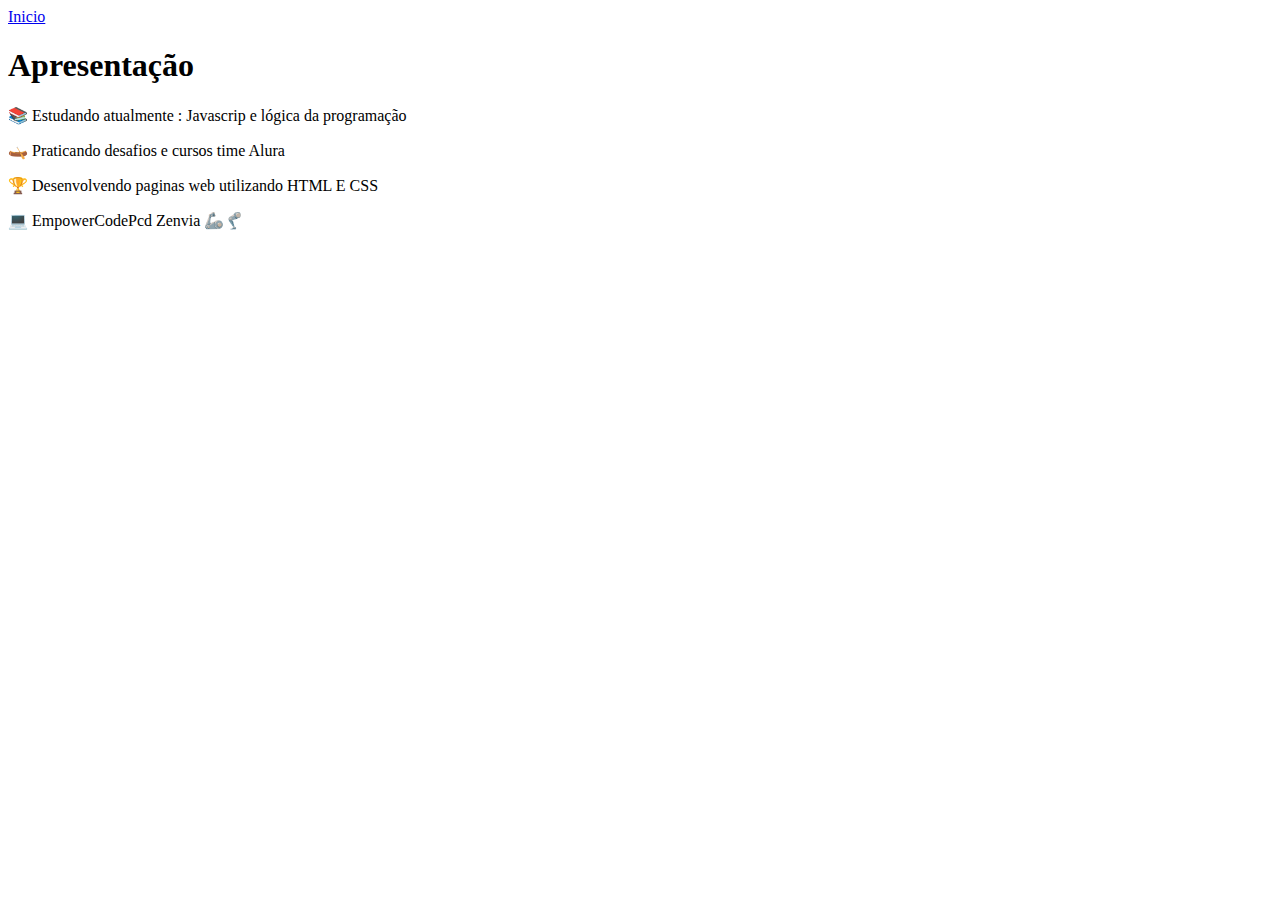
==== apresentacaoPessoal.html @ 7910d7c1 "Add files via upload" ====
<!DOCTYPE html>
<html lang="pt-br">
<head>
    <meta charset="UTF-8">
    <meta name="viewport" content="width=device-width, initial-scale=1.0">
    <title>Sobre Mim</title>
    <link rel="stylesheet" href="estilos/novoEstilo.css">    
</head>
<body class="segundo__fundo">
    <header class="cabecalho">
        <nav class="cabecalho__menu">
            <a class="cabecalho__menu__link" href="index.html">Inicio</a>
        </nav>
    </header>   
    
    <main class="apresentacao">
        <section class="apresentacao__conteudo">
            <h1 class="apresentacao__conteudo__titulo">Apresentação</h1>
                <p class="apresentacao__conteudo__texto">📚 Estudando atualmente : Javascrip e lógica da programação</p>
                <p class="apresentacao__conteudo__texto">🛶 Praticando desafios e cursos time Alura</p>
                <p class="apresentacao__conteudo__texto">🏆 Desenvolvendo paginas web utilizando HTML E CSS</p>
                <p class="apresentacao__conteudo__texto">💻 EmpowerCodePcd Zenvia 🦾🦿</p>
        </section>
    </main> 
</body>
</html>
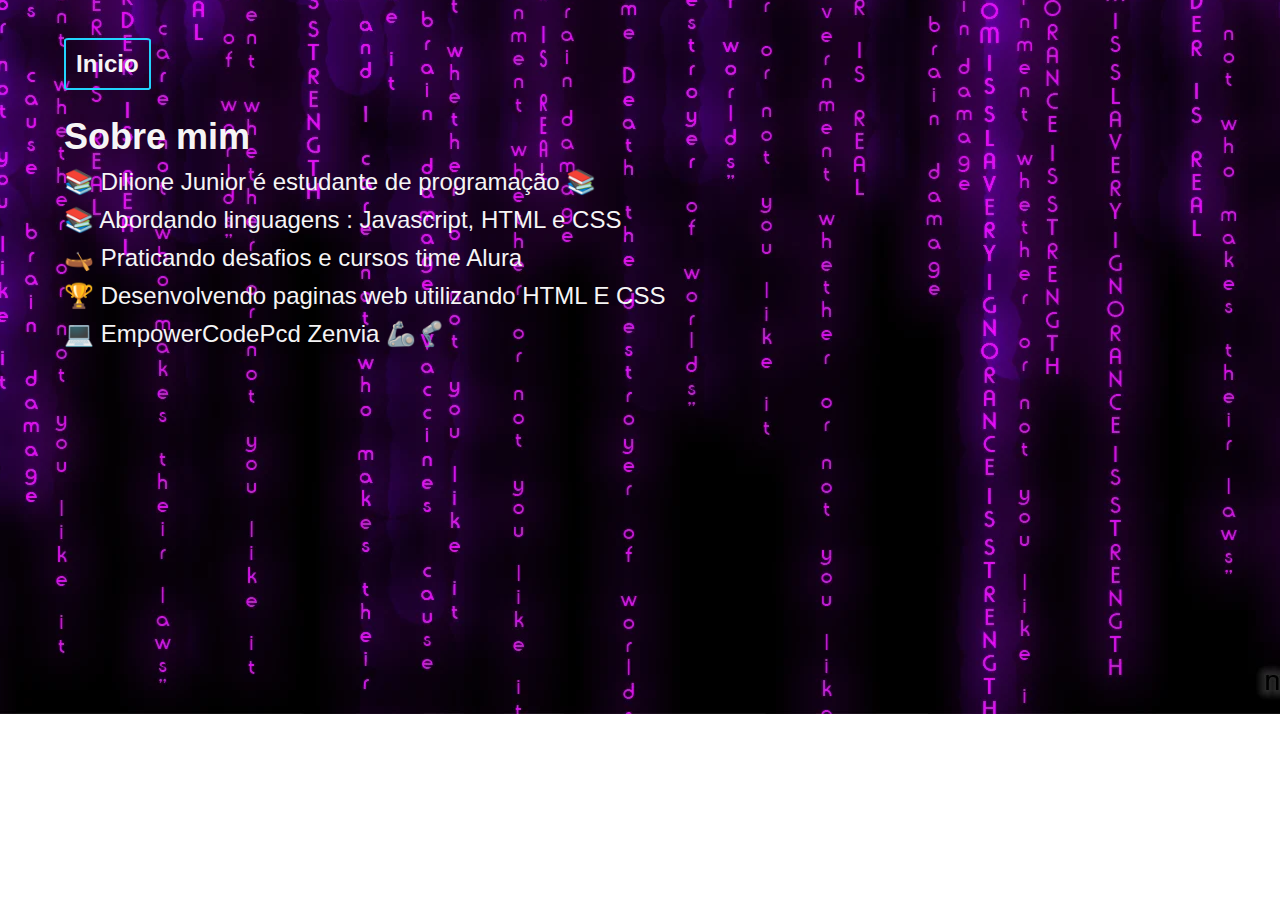
==== commit 53ba6ea4: "Update apresentacaoPessoal.html" ====
--- a/apresentacaoPessoal.html
+++ b/apresentacaoPessoal.html
@@ -15,12 +15,13 @@
     
     <main class="apresentacao">
         <section class="apresentacao__conteudo">
-            <h1 class="apresentacao__conteudo__titulo">Apresentação</h1>
-                <p class="apresentacao__conteudo__texto">📚 Estudando atualmente : Javascrip e lógica da programação</p>
+            <h1 class="apresentacao__conteudo__titulo">Sobre mim</h1>
+                <p class="apresentacao__conteudo__texto">📚 Dilione Junior é estudante de programação 📚</p>
+                <p class="apresentacao__conteudo__texto">📚 Abordando linguagens : Javascript, HTML e CSS</p>
                 <p class="apresentacao__conteudo__texto">🛶 Praticando desafios e cursos time Alura</p>
                 <p class="apresentacao__conteudo__texto">🏆 Desenvolvendo paginas web utilizando HTML E CSS</p>
                 <p class="apresentacao__conteudo__texto">💻 EmpowerCodePcd Zenvia 🦾🦿</p>
         </section>
     </main> 
 </body>
-</html>+</html>
--- a/estilos/novoEstilo.css
+++ b/estilos/novoEstilo.css
@@ -0,0 +1,128 @@
+:root {
+    --cor-primaria: black;
+    --cor-secundaria: whitesmoke;
+    --cor-terciaria: #22D4FD;
+    --cor-hover: #272727;
+}
+* {
+    margin: 0;
+    padding: 0;
+}
+.primeiro__fundo {
+    /* height: 100vh; */
+    color: var(--cor-secundaria);
+    background-image: url(../imagens/planoFundo.jpg);
+}
+.segundo__fundo {
+    /* height: 100vh; */
+    color: var(--cor-secundaria);
+    background-image: url(../imagens/sobreMim11.jpeg);
+    background-repeat: no-repeat;
+    background-position: center center;
+}
+.titulo-destaque {
+    color : var(--cor-terciaria);
+    font-family: 'Gabarito', sans-serif;
+}
+.cabecalho{
+    display: flex;
+    justify-content: space-between;
+    padding: 3% 0 0 5%;
+}
+.cabecalho__menu{
+    display: flex;
+    gap: 80px;
+    justify-content: left;
+}
+.cabecalho__menu__link{
+    font-family: 'Gabarito', sans-serif;
+    font-size: 1.5rem;
+    font-weight: 600;
+    color:var(--cor-secundaria);
+    border: 2px solid var(--cor-terciaria);
+    border-radius: 5%;
+    padding: 10px 10px;
+    text-decoration: none;
+}
+.cabecalho__menu__link:hover {
+    background-color: var(--cor-hover);
+}
+.apresentacao {
+    display: flex;
+    align-items: center;
+    justify-content: space-between;
+    padding: 2% 1% 0 5%;
+    gap: 80px;
+}
+
+.apresentacao__conteudo {
+    width: 65%;
+    display: flex;
+    flex-direction: column;
+    gap: 10px;
+}
+
+.apresentacao__conteudo__titulo {
+    font-size: 2.25rem;
+    font-family: 'Gabarito', sans-serif;
+}
+
+.apresentacao__conteudo__texto {
+    font-size: 1.5rem;
+    font-family: 'Kanit', sans-serif;
+}
+.apresentacao__links{
+    display: flex;
+    flex-direction: column;
+    justify-content: space-between;
+    align-items: center;
+    gap: 32px;
+}
+.apresentacao__links__subtitulo{
+    font-family: 'Krona One', sans-serif;
+    font-size: 1.5rem;
+}
+.apresentacao__links__botao{
+    display: flex;
+    justify-content: center;
+    gap: 16px;
+    border: 2px solid var(--cor-terciaria);
+    width: 40%;
+    text-align: center;
+    border-radius: 10px;
+    font-size: 1.5rem;
+    padding: 21px 10px;
+    text-decoration: none;
+    color: var(--cor-secundaria);
+    font-family: 'Kanit', sans-serif;
+    font-weight: 600;
+}
+.apresentacao__links__botao:hover {
+    background-color: var(--cor-hover);
+}
+.imagem__minha__foto{
+    display: flex;
+   justify-content: space-between;
+   width: 100%;
+  }
+.rodape{
+    background-color: var(--cor-terciaria);
+    color: var(--cor-primaria);
+    padding: 12px;
+    text-align: center;
+    font-family: 'Kanit', sans-serif;
+    font-size: 1.5rem;
+}
+
+@media(max-width:1200px){
+    .cabecalho{ 
+        justify-content: center;
+    }
+    .apresentacao{
+        flex-direction: column-reverse;
+        padding: 5%;
+    }
+    .apresentacao__conteudo{
+        width: auto;
+    }
+}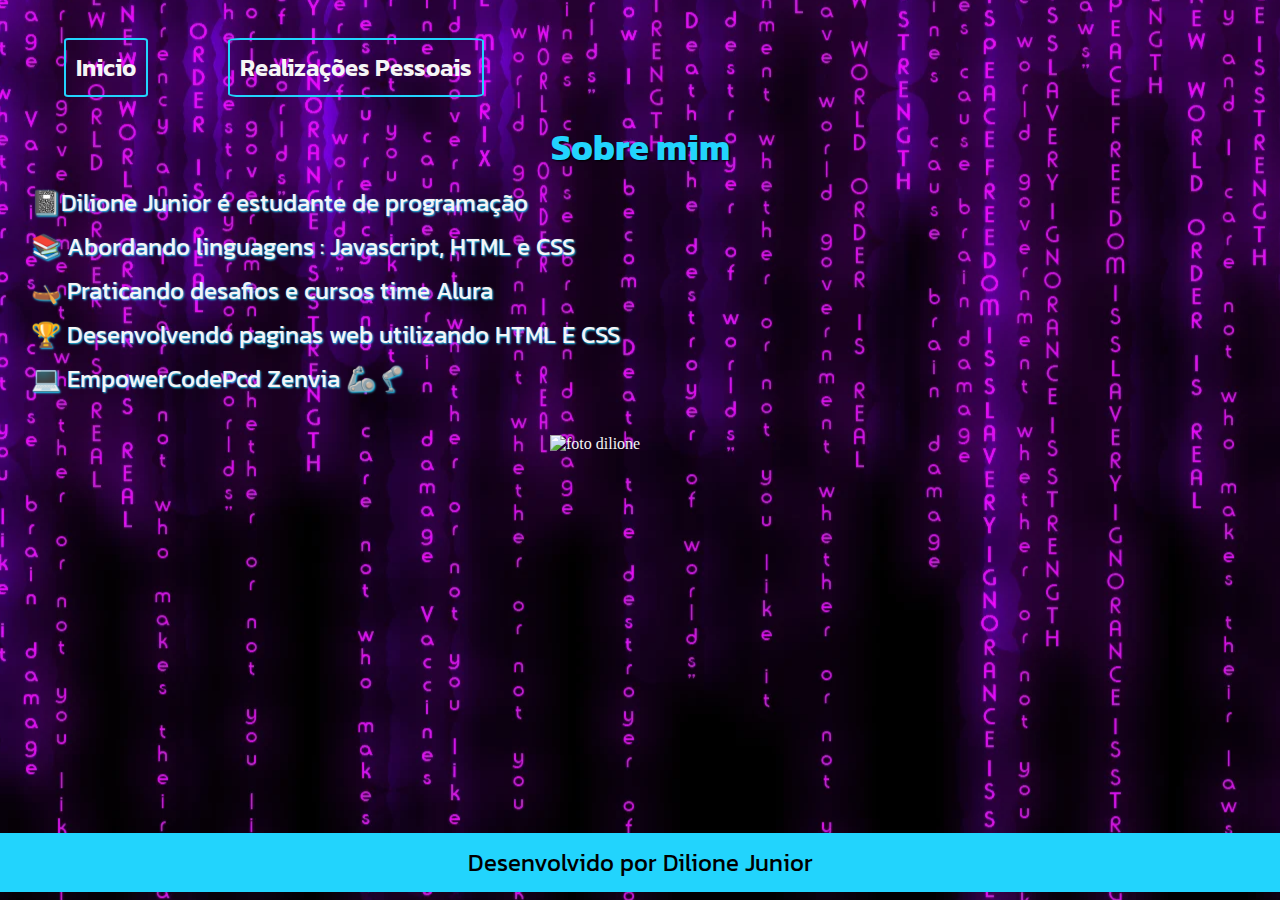
==== commit 2844a51a: "Update apresentacaoPessoal.html" ====
--- a/apresentacaoPessoal.html
+++ b/apresentacaoPessoal.html
@@ -9,19 +9,24 @@
 <body class="segundo__fundo">
     <header class="cabecalho">
         <nav class="cabecalho__menu">
-            <a class="cabecalho__menu__link" href="index.html">Inicio</a>
+            <a class="cabecalho__menu__link" href="index.html" target="_blank" >Inicio</a>
+            <a class="cabecalho__menu__link" href="realizacao.html" target="_blank" >Realizações Pessoais</a>
         </nav>
     </header>   
     
-    <main class="apresentacao">
-        <section class="apresentacao__conteudo">
-            <h1 class="apresentacao__conteudo__titulo">Sobre mim</h1>
-                <p class="apresentacao__conteudo__texto">📚 Dilione Junior é estudante de programação 📚</p>
-                <p class="apresentacao__conteudo__texto">📚 Abordando linguagens : Javascript, HTML e CSS</p>
-                <p class="apresentacao__conteudo__texto">🛶 Praticando desafios e cursos time Alura</p>
-                <p class="apresentacao__conteudo__texto">🏆 Desenvolvendo paginas web utilizando HTML E CSS</p>
-                <p class="apresentacao__conteudo__texto">💻 EmpowerCodePcd Zenvia 🦾🦿</p>
+        <section class="apresentacao__conteudo__pessoal">
+                <h1 class="apresentacao__conteudo__titulo">Sobre mim</h1>
+                        <p class="apresentacao__conteudo__texto">📓Dilione Junior é estudante de programação</p>
+                        <p class="apresentacao__conteudo__texto">📚 Abordando linguagens : Javascript, HTML e CSS</p>
+                        <p class="apresentacao__conteudo__texto">🛶 Praticando desafios e cursos time Alura</p>
+                        <p class="apresentacao__conteudo__texto">🏆 Desenvolvendo paginas web utilizando HTML E CSS</p>
+                        <p class="apresentacao__conteudo__texto">💻 EmpowerCodePcd Zenvia 🦾🦿</p>
+                    <div class="bloco__pessoal" >
+                            <img class="imagem__minha__foto_n" src="imagens/pessoals.jpeg" alt="foto dilione">
+                    </div>
         </section>
-    </main> 
+        <footer class="rodape">
+            <p>Desenvolvido por Dilione Junior</p>
+        </footer>
 </body>
 </html>
--- a/estilos/novoEstilo.css
+++ b/estilos/novoEstilo.css
@@ -1,8 +1,14 @@
+@import url('https://fonts.googleapis.com/css2?family=Alumni+Sans+Collegiate+One&family=Bruno+Ace&family=Gabarito&family=Kanit:wght@300;400&family=Krona+One&family=Metal&family=Odor+Mean+Chey&family=Roboto+Slab&display=swap');
+
+@import url('https://fonts.googleapis.com/css2?family=Alumni+Sans+Collegiate+One&family=Bruno+Ace&family=Gabarito&family=Kanit:wght@300;400&family=Krona+One&family=Metal&family=Odor+Mean+Chey&family=Roboto+Slab&display=swap');
+
 :root {
     --cor-primaria: black;
     --cor-secundaria: whitesmoke;
     --cor-terciaria: #22D4FD;
     --cor-hover: #272727;
+    --cor-houver--secundaria: rgb(210, 15, 210);
+    --fonte-conteudo:'Kanit', sans-serif;
 }
 * {
     margin: 0;
@@ -21,8 +27,8 @@
     background-position: center center;
 }
 .titulo-destaque {
-    color : var(--cor-terciaria);
-    font-family: 'Gabarito', sans-serif;
+    color : var(--cor-secundaria);
+    font-family: var(--fonte-conteudo)
 }
 .cabecalho{
     display: flex;
@@ -31,86 +37,135 @@
 }
 .cabecalho__menu{
     display: flex;
-    gap: 80px;
+    gap: 5rem;
     justify-content: left;
 }
 .cabecalho__menu__link{
-    font-family: 'Gabarito', sans-serif;
+    font-family: var(--fonte-conteudo);
     font-size: 1.5rem;
     font-weight: 600;
     color:var(--cor-secundaria);
-    border: 2px solid var(--cor-terciaria);
+    border: 0.125rem solid var(--cor-terciaria);
     border-radius: 5%;
-    padding: 10px 10px;
+    padding: 0.625rem 0.625rem;
     text-decoration: none;
 }
 .cabecalho__menu__link:hover {
     background-color: var(--cor-hover);
 }
+
 .apresentacao {
     display: flex;
     align-items: center;
     justify-content: space-between;
     padding: 2% 1% 0 5%;
-    gap: 80px;
+    gap: 5rem;
 }
 
 .apresentacao__conteudo {
     width: 65%;
     display: flex;
     flex-direction: column;
-    gap: 10px;
+    gap: 0.625rem;
 }
 
 .apresentacao__conteudo__titulo {
+    padding: 1.438rem 0 0.688rem 0;
+    align-items: center;
+    text-align: center;
     font-size: 2.25rem;
-    font-family: 'Gabarito', sans-serif;
+    font-family: var(--fonte-conteudo);
+    text-shadow: 0.063rem 0.0625rem 0.125rem var(--cor-primaria);
+    color: var(--cor-terciaria);
+}
+
+.conteudo__realizacao{
+    flex-wrap: nowrap;
+    padding: 0.938rem 1.563rem 0 3.688rem;
+}
+.conteudo__nobre{
+    display: flex;
+    padding: 2.188rem 0 3.125rem 0;
+}
+.video__nobre{
+    width: 25rem;
+    height: 31.25rem;
+}
+
+.bloco__pessoal{
+display: flex;
+justify-content: space-between;
 }
 
 .apresentacao__conteudo__texto {
-    font-size: 1.5rem;
-    font-family: 'Kanit', sans-serif;
+    padding: 0 0 0.563rem 1.938rem;
+    font-size: 1.5rem;
+    font-family: var(--fonte-conteudo);
+    text-shadow: 0.063rem 0.0625rem 0.125rem var(--cor-terciaria);
 }
 .apresentacao__links{
     display: flex;
     flex-direction: column;
     justify-content: space-between;
     align-items: center;
-    gap: 32px;
+    gap: 2rem;
 }
 .apresentacao__links__subtitulo{
-    font-family: 'Krona One', sans-serif;
+    font-family: var(--fonte-conteudo);
     font-size: 1.5rem;
 }
 .apresentacao__links__botao{
     display: flex;
     justify-content: center;
-    gap: 16px;
-    border: 2px solid var(--cor-terciaria);
+    gap: 1rem;
+    border: 0.125rem solid var(--cor-terciaria);
     width: 40%;
     text-align: center;
-    border-radius: 10px;
-    font-size: 1.5rem;
-    padding: 21px 10px;
+    border-radius: 0.625rem;
+    font-size: 1.5rem;
+    padding: 1.313rem 0.625rem;
     text-decoration: none;
     color: var(--cor-secundaria);
-    font-family: 'Kanit', sans-serif;
+    font-family: var(--fonte-conteudo);
     font-weight: 600;
 }
 .apresentacao__links__botao:hover {
     background-color: var(--cor-hover);
 }
 .imagem__minha__foto{
-    display: flex;
+   display: flex;
    justify-content: space-between;
    width: 100%;
+   border-radius: 11%;
+   padding: 1.375rem 0 3.125rem 0;
   }
+.imagem__minha__foto_n{
+    width: 15.625rem;
+    height: 21.188rem;
+    border-radius: 9%;
+    align-items: center;
+    justify-content: center;
+    padding: 1.875rem 0 3.688rem 34.375rem;
+}
+.campo__link{
+    font-size: 50px;
+    font-family: var(--fonte-conteudo);
+    text-align: center;
+    padding: 0 0 50px 0;
+}
+#link__mais__info{
+    color: var(--cor-terciaria);
+}
+#link__mais__info:hover {
+    color: var(--cor-houver--secundaria);
+    
+}
 .rodape{
     background-color: var(--cor-terciaria);
     color: var(--cor-primaria);
-    padding: 12px;
-    text-align: center;
-    font-family: 'Kanit', sans-serif;
+    padding: 0.75rem;
+    text-align: center;
+    font-family: var(--fonte-conteudo);
     font-size: 1.5rem;
 }
 
@@ -118,6 +173,9 @@
     .cabecalho{ 
         justify-content: center;
     }
+    .cabecalho__menu__link{
+        flex-direction: column-reverse;
+    }
     .apresentacao{
         flex-direction: column-reverse;
         padding: 5%;
@@ -125,4 +183,20 @@
     .apresentacao__conteudo{
         width: auto;
     }
-}+    .apresentacao__conteudo__texto{
+        width: auto;
+    }
+    .apresentacao__conteudo__pessoal{
+        width: auto;
+    }
+    .bloco__pessoal{
+        width: auto;
+    }
+    .imagem__minha__foto_n{
+        padding: 45px 0 45px 35px;
+        width: auto;
+    }
+    .conteudo__nobre{
+        flex-direction: column;
+    }
+}
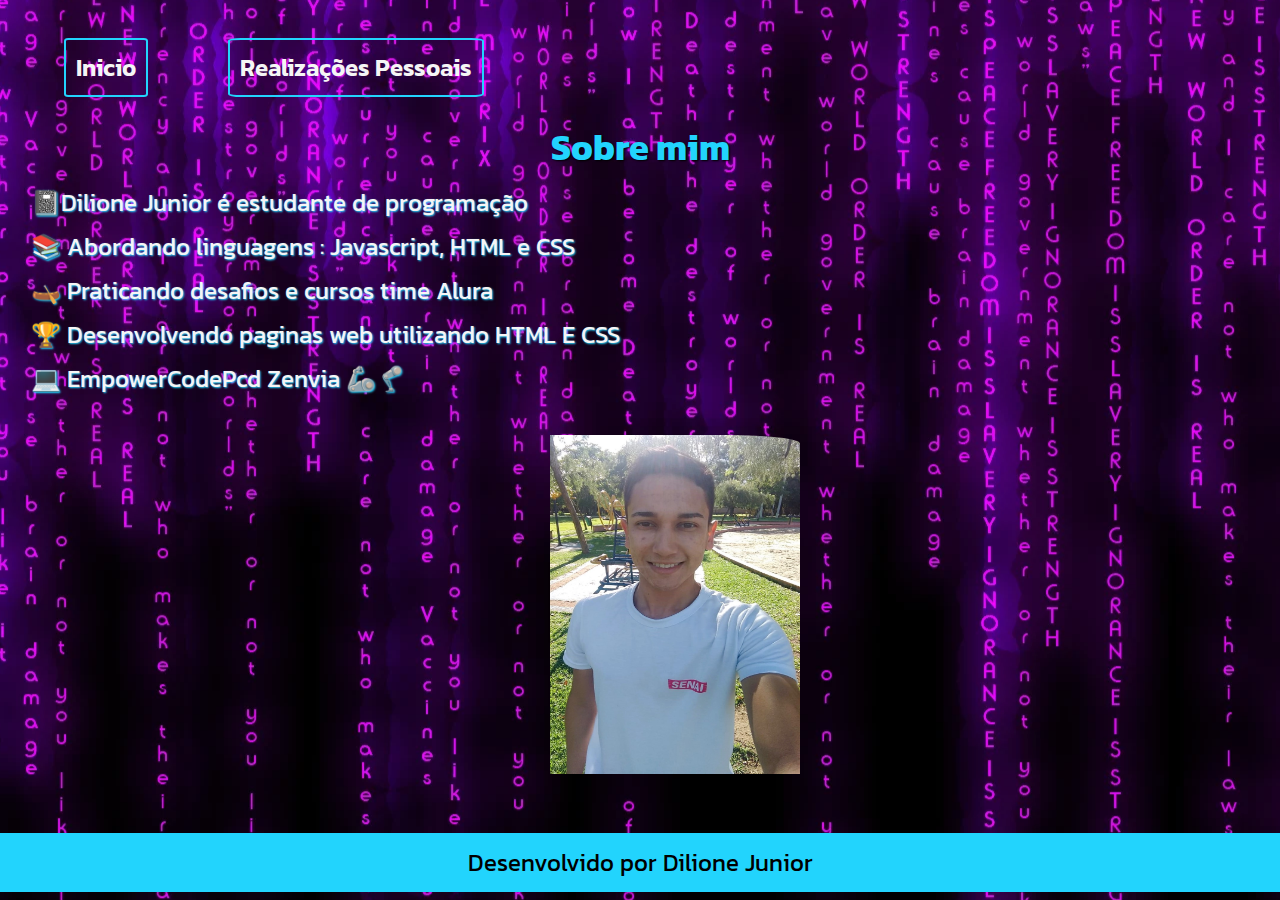
==== commit d51570c1: "Update apresentacaoPessoal.html" ====
--- a/apresentacaoPessoal.html
+++ b/apresentacaoPessoal.html
@@ -9,8 +9,8 @@
 <body class="segundo__fundo">
     <header class="cabecalho">
         <nav class="cabecalho__menu">
-            <a class="cabecalho__menu__link" href="index.html" target="_blank" >Inicio</a>
-            <a class="cabecalho__menu__link" href="realizacao.html" target="_blank" >Realizações Pessoais</a>
+            <a class="cabecalho__menu__link" href="index.html">Inicio</a>
+            <a class="cabecalho__menu__link" href="realizacao.html">Realizações Pessoais</a>
         </nav>
     </header>   
     
--- a/estilos/novoEstilo.css
+++ b/estilos/novoEstilo.css
@@ -18,12 +18,12 @@
     /* height: 100vh; */
     color: var(--cor-secundaria);
     background-image: url(../imagens/planoFundo.jpg);
+    background-position: center center;
 }
 .segundo__fundo {
     /* height: 100vh; */
     color: var(--cor-secundaria);
     background-image: url(../imagens/sobreMim11.jpeg);
-    background-repeat: no-repeat;
     background-position: center center;
 }
 .titulo-destaque {
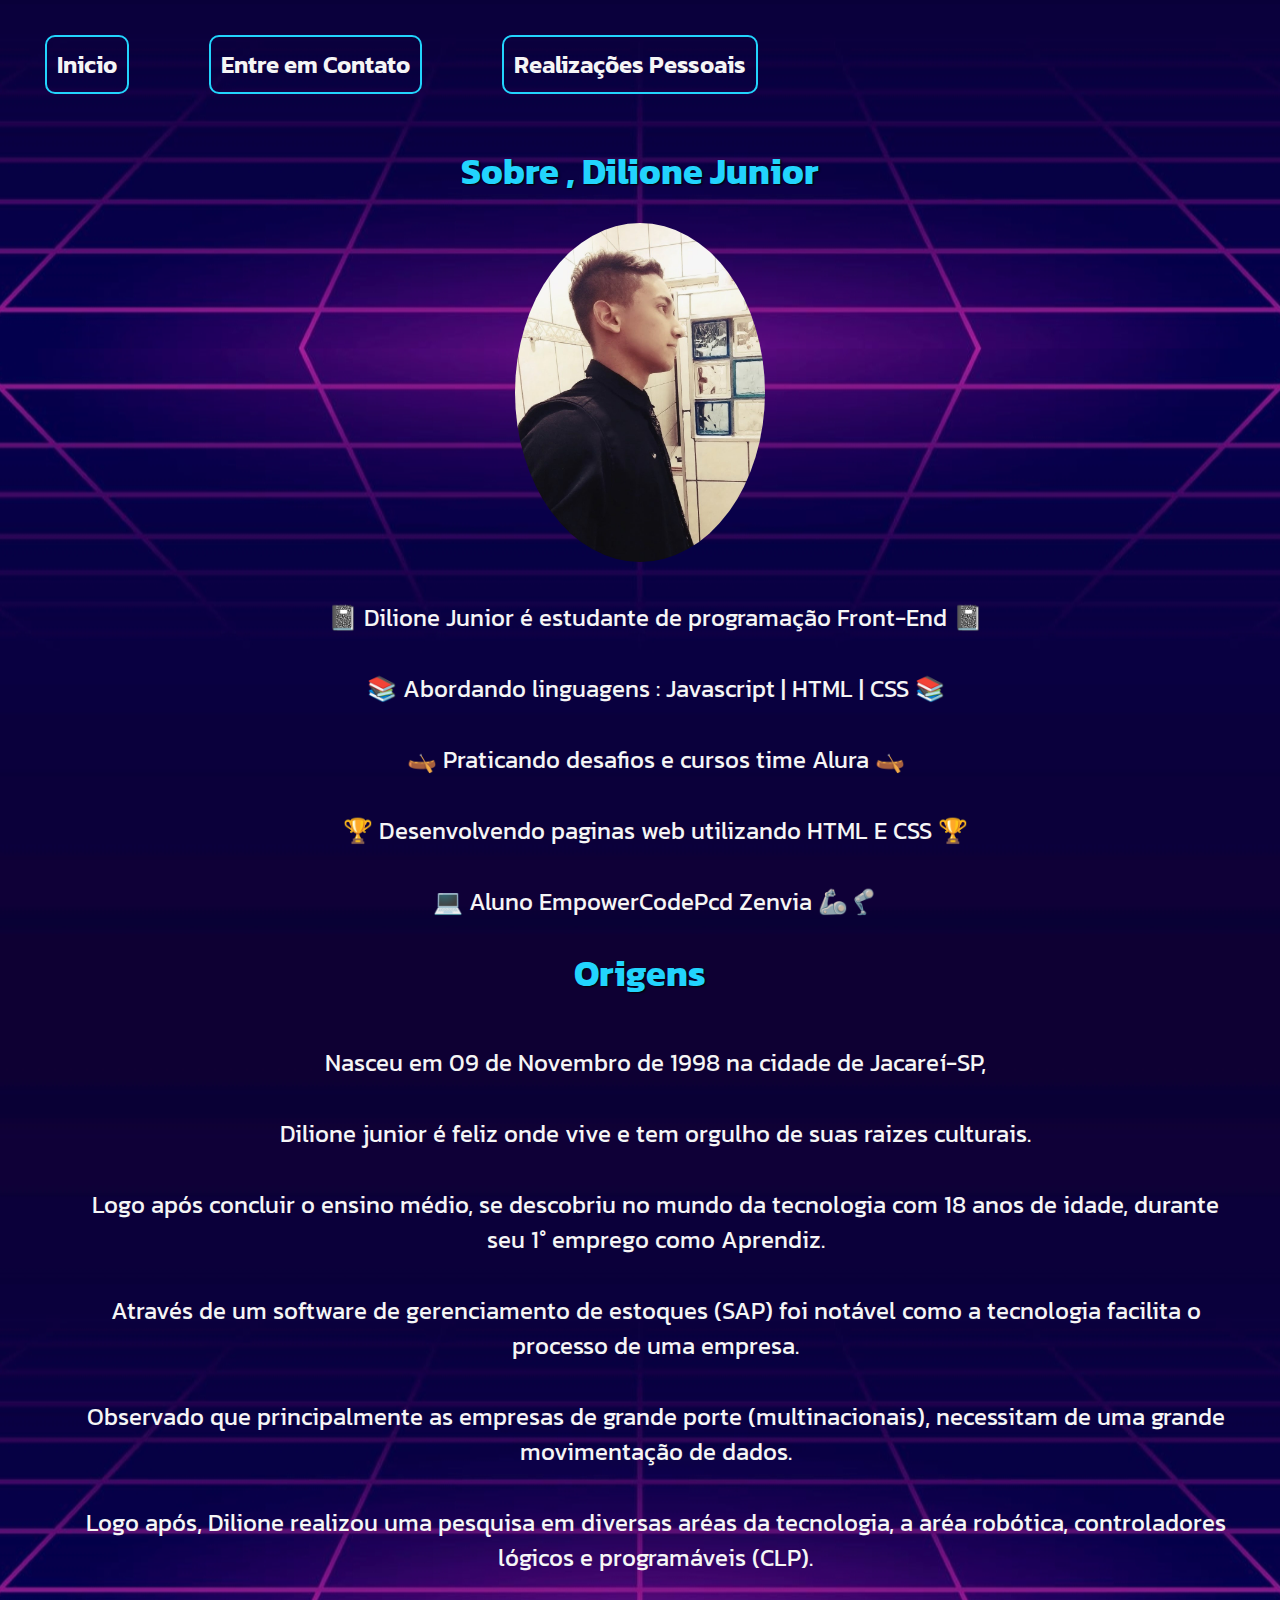
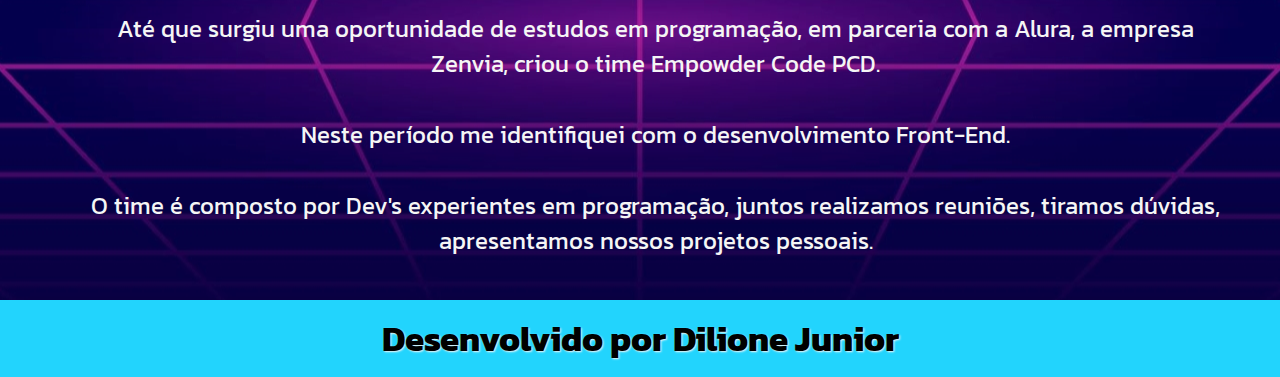
==== commit f1df8618: "Update apresentacaoPessoal.html" ====
--- a/apresentacaoPessoal.html
+++ b/apresentacaoPessoal.html
@@ -10,21 +10,34 @@
     <header class="cabecalho">
         <nav class="cabecalho__menu">
             <a class="cabecalho__menu__link" href="index.html">Inicio</a>
+            <a class="cabecalho__menu__link" href="entreContato.html" >Entre em Contato</a>
             <a class="cabecalho__menu__link" href="realizacao.html">Realizações Pessoais</a>
         </nav>
     </header>   
-    
+    <main class="apresentacao">
         <section class="apresentacao__conteudo__pessoal">
-                <h1 class="apresentacao__conteudo__titulo">Sobre mim</h1>
-                        <p class="apresentacao__conteudo__texto">📓Dilione Junior é estudante de programação</p>
-                        <p class="apresentacao__conteudo__texto">📚 Abordando linguagens : Javascript, HTML e CSS</p>
-                        <p class="apresentacao__conteudo__texto">🛶 Praticando desafios e cursos time Alura</p>
-                        <p class="apresentacao__conteudo__texto">🏆 Desenvolvendo paginas web utilizando HTML E CSS</p>
-                        <p class="apresentacao__conteudo__texto">💻 EmpowerCodePcd Zenvia 🦾🦿</p>
-                    <div class="bloco__pessoal" >
-                            <img class="imagem__minha__foto_n" src="imagens/pessoals.jpeg" alt="foto dilione">
-                    </div>
-        </section>
+            <h2 class="apresentacao__conteudo__subtitulo">Sobre , Dilione Junior</h2>
+                <img class="imagem__minha__foto_n" src="imagens/pessoals.jpeg" alt="foto dilione">
+            <div class="bloco__pessoal" >
+                <p id="sobre" class="apresentacao__conteudo__texto">📓 Dilione Junior é estudante de programação Front-End 📓</p><br>
+                <p id="sobre" class="apresentacao__conteudo__texto">📚 Abordando linguagens : Javascript  |  HTML |  CSS 📚</p><br>
+                <p id="sobre" class="apresentacao__conteudo__texto">🛶 Praticando desafios e cursos time Alura 🛶</p><br>
+                <p id="sobre" class="apresentacao__conteudo__texto">🏆 Desenvolvendo paginas web utilizando HTML E CSS 🏆</p><br>
+                <p id="sobre" class="apresentacao__conteudo__texto">💻 Aluno EmpowerCodePcd Zenvia 🦾🦿</p><br>
+            </div>
+            <h3 class="apresentacao__conteudo__subtitulo">Origens</h3><br><br>
+            <div class="bloco__pessoal">
+                <p class="apresentacao__conteudo__texto">Nasceu em 09 de Novembro de 1998 na cidade de Jacareí-SP,</p><br>
+                <p class="apresentacao__conteudo__texto">Dilione junior é feliz onde vive e tem orgulho de suas raizes culturais.</p><br>
+                <p class="apresentacao__conteudo__texto">Logo após concluir o ensino médio, se descobriu no mundo da tecnologia com 18 anos de idade, durante seu 1° emprego como Aprendiz.</p><br>
+                <p class="apresentacao__conteudo__texto">Através de um software de gerenciamento de estoques (SAP) foi notável como a tecnologia facilita o processo de uma empresa.</p><br>
+                <p class="apresentacao__conteudo__texto">Observado que principalmente as empresas de grande porte (multinacionais), necessitam de uma grande movimentação de dados. </p><br>
+                <p class="apresentacao__conteudo__texto">Logo após, Dilione realizou uma pesquisa em diversas aréas da tecnologia, a aréa robótica, controladores lógicos e programáveis (CLP).</p><br>
+                <p class="apresentacao__conteudo__texto">Até que surgiu uma oportunidade de estudos em programação, em parceria com a Alura, a empresa Zenvia, criou o time Empowder Code PCD.</p><br>
+                <p class="apresentacao__conteudo__texto">Neste período me identifiquei com o desenvolvimento Front-End.</p><br>
+                <p class="apresentacao__conteudo__texto">O time é composto por Dev's experientes em programação, juntos realizamos reuniões, tiramos dúvidas, apresentamos nossos projetos pessoais.</p><br>
+            </section>
+        </main>
         <footer class="rodape">
             <p>Desenvolvido por Dilione Junior</p>
         </footer>
--- a/estilos/novoEstilo.css
+++ b/estilos/novoEstilo.css
@@ -1,5 +1,3 @@
-@import url('https://fonts.googleapis.com/css2?family=Alumni+Sans+Collegiate+One&family=Bruno+Ace&family=Gabarito&family=Kanit:wght@300;400&family=Krona+One&family=Metal&family=Odor+Mean+Chey&family=Roboto+Slab&display=swap');
-
 @import url('https://fonts.googleapis.com/css2?family=Alumni+Sans+Collegiate+One&family=Bruno+Ace&family=Gabarito&family=Kanit:wght@300;400&family=Krona+One&family=Metal&family=Odor+Mean+Chey&family=Roboto+Slab&display=swap');
 
 :root {
@@ -17,14 +15,15 @@
 .primeiro__fundo {
     /* height: 100vh; */
     color: var(--cor-secundaria);
-    background-image: url(../imagens/planoFundo.jpg);
+    background-image: url(../imagens/fundoPagi.jpg);
     background-position: center center;
 }
 .segundo__fundo {
     /* height: 100vh; */
     color: var(--cor-secundaria);
-    background-image: url(../imagens/sobreMim11.jpeg);
+    background-image: url(../imagens/fundoPa.jpg);
     background-position: center center;
+    width: 100%;
 }
 .titulo-destaque {
     color : var(--cor-secundaria);
@@ -33,7 +32,7 @@
 .cabecalho{
     display: flex;
     justify-content: space-between;
-    padding: 3% 0 0 5%;
+    padding: 35px 45px 35px 45px;
 }
 .cabecalho__menu{
     display: flex;
@@ -44,21 +43,24 @@
     font-family: var(--fonte-conteudo);
     font-size: 1.5rem;
     font-weight: 600;
+    border: 0.150rem solid var(--cor-terciaria);
+    border-radius: 0.625rem;
     color:var(--cor-secundaria);
-    border: 0.125rem solid var(--cor-terciaria);
-    border-radius: 5%;
     padding: 0.625rem 0.625rem;
     text-decoration: none;
 }
 .cabecalho__menu__link:hover {
-    background-color: var(--cor-hover);
+    border: 0.150rem solid var(--cor-houver--secundaria);
+    border-radius: 0.625rem;
+    color: var(--cor-secundaria);
+    text-shadow: 0.063rem 0.0625rem 0.125rem var(--cor-houver--secundaria);
 }
 
 .apresentacao {
     display: flex;
     align-items: center;
     justify-content: space-between;
-    padding: 2% 1% 0 5%;
+    padding: 15px 45px 15px 45px;
     gap: 5rem;
 }
 
@@ -79,6 +81,14 @@
     color: var(--cor-terciaria);
 }
 
+.apresentacao__conteudo__subtitulo{
+    text-align: center;
+    font-size: 2.25rem;
+    font-family: var(--fonte-conteudo);
+    text-shadow: 0.063rem 0.0625rem 0.125rem var(--cor-primaria);
+    color: var(--cor-terciaria);
+}
+
 .conteudo__realizacao{
     flex-wrap: nowrap;
     padding: 0.938rem 1.563rem 0 3.688rem;
@@ -92,17 +102,27 @@
     height: 31.25rem;
 }
 
+.apresentacao__conteudo__pessoal{
+    text-align: center;
+    width: 100%;
+}
+
 .bloco__pessoal{
-display: flex;
-justify-content: space-between;
+    display: flex;
+    flex-direction: column;
+}
+
+#sobre:hover {
+    color: var(--cor-terciaria);
+    text-shadow: 0.063rem 0.0625rem 0.125rem var(--cor-houver--secundaria);
 }
 
 .apresentacao__conteudo__texto {
-    padding: 0 0 0.563rem 1.938rem;
-    font-size: 1.5rem;
-    font-family: var(--fonte-conteudo);
-    text-shadow: 0.063rem 0.0625rem 0.125rem var(--cor-terciaria);
-}
+    padding: 0.563rem 0 0.563rem 1.938rem;
+    font-size: 1.5rem;
+    font-family: var(--fonte-conteudo);
+}
+
 .apresentacao__links{
     display: flex;
     flex-direction: column;
@@ -130,11 +150,13 @@
     font-weight: 600;
 }
 .apresentacao__links__botao:hover {
-    background-color: var(--cor-hover);
+    border: 0.150rem solid var(--cor-houver--secundaria);
+    border-radius: 0.625rem;
+    color: var(--cor-secundaria);
+    text-shadow: 0.063rem 0.0625rem 0.125rem var(--cor-houver--secundaria);
 }
 .imagem__minha__foto{
    display: flex;
-   justify-content: space-between;
    width: 100%;
    border-radius: 11%;
    padding: 1.375rem 0 3.125rem 0;
@@ -142,16 +164,14 @@
 .imagem__minha__foto_n{
     width: 15.625rem;
     height: 21.188rem;
-    border-radius: 9%;
-    align-items: center;
-    justify-content: center;
-    padding: 1.875rem 0 3.688rem 34.375rem;
+    padding: 25px 0 25px 0;
+    border-radius: 55%;
 }
 .campo__link{
-    font-size: 50px;
-    font-family: var(--fonte-conteudo);
-    text-align: center;
-    padding: 0 0 50px 0;
+    font-size: 3.125rem;
+    font-family: var(--fonte-conteudo);
+    text-align: center;
+    padding: 0 0 3.125rem 0;
 }
 #link__mais__info{
     color: var(--cor-terciaria);
@@ -166,15 +186,31 @@
     padding: 0.75rem;
     text-align: center;
     font-family: var(--fonte-conteudo);
-    font-size: 1.5rem;
+    font-size: 35px;
+    font-weight:bold;
+    text-shadow: 0.063rem 0.0625rem 0.125rem var(--cor-secundaria);
 }
 
 @media(max-width:1200px){
+    .segundo__fundo{
+        background-image: url(../imagens/novaImagem.jpg);
+        width: auto;
+    }
+    .primeiro__fundo{
+        background-image: url(../imagens/novaImagem.jpg);
+        width: auto;
+    }
     .cabecalho{ 
         justify-content: center;
     }
+    .cabecalho__menu{
+        flex-direction: column;
+        width: auto;
+        text-align: center;
+    }
     .cabecalho__menu__link{
-        flex-direction: column-reverse;
+        flex-direction: column;
+        padding: 0.188rem 0.438rem;
     }
     .apresentacao{
         flex-direction: column-reverse;
@@ -191,12 +227,19 @@
     }
     .bloco__pessoal{
         width: auto;
+        justify-content: center;
     }
     .imagem__minha__foto_n{
-        padding: 45px 0 45px 35px;
-        width: auto;
+        padding: 2.813rem 0 2.813rem 2.188rem;
+        width: auto;
+        border-radius: 55%;
     }
     .conteudo__nobre{
-        flex-direction: column;
-    }
-}
+        flex-direction: column-reverse;
+        align-items: center;
+    }
+    #navegador__video{
+        flex-direction: column-reverse;
+        align-items: center;
+    }
+}
